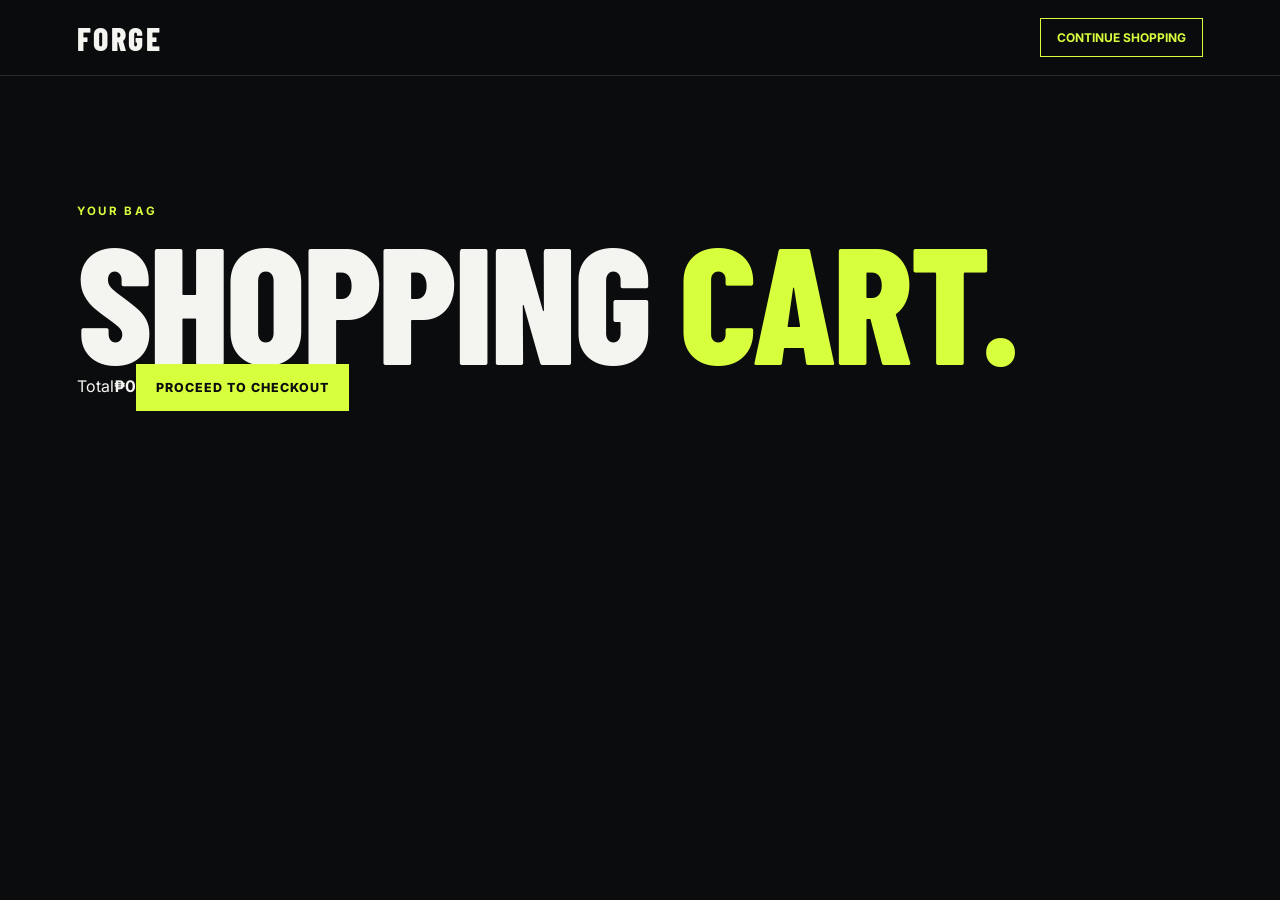
==== cart.html @ 8b1f091c "feat: add shopping cart page" ====
<!doctype html><html lang="en"><head><meta charset="UTF-8"><meta name="viewport" content="width=device-width,initial-scale=1"><title>FORGE — Cart</title><link rel="stylesheet" href="styles.css"></head><body><header class="site-header"><a class="brand" href="index.html">FORGE</a><a class="header-cta" href="index.html#shop">Continue Shopping</a></header><main class="section cart-page"><p class="eyebrow">YOUR BAG</p><h1>SHOPPING <span>CART.</span></h1><div id="cart-items" class="cart-list"></div><div class="cart-summary"><span>Total</span><strong id="cart-total">₱0</strong><a class="button button-primary" href="checkout.html">Proceed to Checkout</a></div></main><script src="cart.js"></script></body></html>
---- styles.css ----
@import url('https://fonts.googleapis.com/css2?family=Barlow+Condensed:wght@500;600;700;800&family=Inter:wght@400;500;600;700&display=swap');
:root{--bg:#0b0c0d;--surface:#121416;--line:#292d30;--text:#f4f4f0;--muted:#9a9d9f;--accent:#d8ff3e}*{box-sizing:border-box}html{scroll-behavior:smooth}body{margin:0;background:var(--bg);color:var(--text);font-family:Inter,sans-serif}a{color:inherit;text-decoration:none}button,input{font:inherit}.site-header{min-height:76px;padding:0 6vw;display:flex;align-items:center;justify-content:space-between;border-bottom:1px solid var(--line);position:sticky;top:0;z-index:10;background:rgba(11,12,13,.94);backdrop-filter:blur(14px)}.brand,h1,h2,h3{font-family:'Barlow Condensed',sans-serif;font-weight:800;letter-spacing:-.02em}.brand{font-size:2rem;letter-spacing:.08em}nav{display:flex;gap:2rem;color:var(--muted);font-size:.8rem;text-transform:uppercase;letter-spacing:.08em}nav a:hover{color:var(--accent)}.header-actions{display:flex;align-items:center;gap:.8rem}.cart-link{font-size:.75rem;text-transform:uppercase;font-weight:700}.cart-link span{display:inline-grid;place-items:center;min-width:22px;height:22px;margin-left:5px;border:1px solid var(--accent);color:var(--accent);border-radius:50%;font-size:.65rem}.header-cta{border:1px solid var(--accent);color:var(--accent);padding:.7rem 1rem;font-size:.75rem;font-weight:700;text-transform:uppercase}.store-hero{min-height:78vh;padding:10vh 6vw 8vh;display:grid;grid-template-columns:1fr 340px;align-items:end;border-bottom:1px solid var(--line)}.eyebrow{margin:0 0 1rem;color:var(--accent);font-size:.72rem;font-weight:700;letter-spacing:.2em}h1{margin:0;font-size:clamp(5rem,13vw,11rem);line-height:.78}h1 span,h2 span{color:var(--accent)}.hero-text{max-width:560px;margin:2.2rem 0;color:var(--muted);line-height:1.7}.hero-actions{display:flex;gap:.8rem;flex-wrap:wrap}.button{display:inline-block;padding:1rem 1.25rem;font-size:.78rem;font-weight:800;text-transform:uppercase;letter-spacing:.08em;cursor:pointer}.button-primary{background:var(--accent);color:#0b0c0d}.button-secondary{border:1px solid var(--line);background:transparent;color:var(--text)}.hero-product{aspect-ratio:4/5;background:linear-gradient(145deg,#25282a,#111315);border:1px solid var(--line);padding:1.5rem;display:flex;flex-direction:column;justify-content:space-between}.hero-product span{color:var(--accent);font-size:.65rem;font-weight:800}.hero-product strong{font-family:'Barlow Condensed';font-size:4.5rem;line-height:.8}.hero-product small{color:var(--muted)}.section{padding:8rem 6vw}.section-heading{display:flex;justify-content:space-between;gap:2rem;align-items:end;margin-bottom:3rem}h2{margin:0;font-size:clamp(3rem,7vw,6rem);line-height:.85}.section-heading>p{max-width:320px;color:var(--muted);line-height:1.6}.category-grid{display:grid;grid-template-columns:repeat(3,1fr);gap:1px;background:var(--line);border:1px solid var(--line)}.category-grid>a{background:var(--surface);padding:2rem;min-height:260px;display:flex;flex-direction:column;transition:background .2s}.category-grid>a:hover{background:#181b1d}.category-grid strong{color:var(--accent);font-size:.7rem}.category-grid h3{font-size:3.3rem;margin:auto 0 .5rem}.category-grid p{margin:0;color:var(--muted);font-size:.8rem}.shop-tools{display:flex;gap:1rem;justify-content:space-between;align-items:center;margin-bottom:2rem}#product-search{width:300px;background:var(--surface);border:1px solid var(--line);color:var(--text);padding:.9rem 1rem;outline:none}#product-search:focus{border-color:var(--accent)}.filter-list{display:flex;gap:.5rem;flex-wrap:wrap}.filter{border:1px solid var(--line);background:transparent;color:var(--muted);padding:.65rem .8rem;font-size:.7rem;text-transform:uppercase;cursor:pointer}.filter.active,.filter:hover{background:var(--accent);border-color:var(--accent);color:#0b0c0d}.product-grid{display:grid;grid-template-columns:repeat(4,1fr);gap:1px;background:var(--line);border:1px solid var(--line)}.product-card{background:var(--surface);min-width:0}.product-image{aspect-ratio:1/1;background:linear-gradient(145deg,#262a2c,#151718);padding:1rem;display:flex;flex-direction:column;justify-content:space-between}.product-image span{color:var(--accent);font-size:.6rem;font-weight:800;letter-spacing:.1em}.product-image strong{font-family:'Barlow Condensed';font-size:3rem;align-self:center}.product-info{padding:1.2rem}.product-info small{color:var(--muted);font-size:.65rem;text-transform:uppercase}.product-info h3{font-size:1.7rem;line-height:.95;margin:.5rem 0 1.2rem}.product-bottom{display:flex;align-items:center;justify-content:space-between;gap:.5rem}.product-bottom b{font-size:.9rem}.add-cart{border:1px solid var(--line);background:transparent;color:var(--text);padding:.6rem .7rem;font-size:.62rem;font-weight:800;text-transform:uppercase;cursor:pointer}.add-cart:hover{background:var(--accent);border-color:var(--accent);color:#0b0c0d}.empty-state{grid-column:1/-1;padding:3rem;color:var(--muted)}.featured{margin:0 6vw 6rem;padding:7rem 6vw;background:var(--surface);border:1px solid var(--line)}.featured h2{margin-bottom:1.5rem}.featured>p:not(.eyebrow){max-width:520px;color:var(--muted);line-height:1.7;margin-bottom:2rem}footer{border-top:1px solid var(--line);padding:2rem 6vw;display:flex;justify-content:space-between;color:var(--muted);font-size:.75rem}footer span{color:var(--text);font-weight:800;letter-spacing:.12em}@media(max-width:900px){.product-grid{grid-template-columns:repeat(2,1fr)}}@media(max-width:760px){.site-header{padding:0 5vw}.site-header nav{display:none}.header-cta{display:none}.store-hero{min-height:auto;padding:8rem 5vw 5rem;grid-template-columns:1fr}.hero-product{margin-top:4rem;max-width:320px}.section{padding:5rem 5vw}.section-heading{display:block}.section-heading>p{margin-top:2rem}.category-grid{grid-template-columns:1fr}.shop-tools{display:block}#product-search{width:100%;margin-bottom:1rem}.product-grid{grid-template-columns:1fr 1fr}.product-image strong{font-size:2.2rem}.featured{margin:0 5vw 4rem;padding:5rem 2rem}footer{padding:2rem 5vw}}
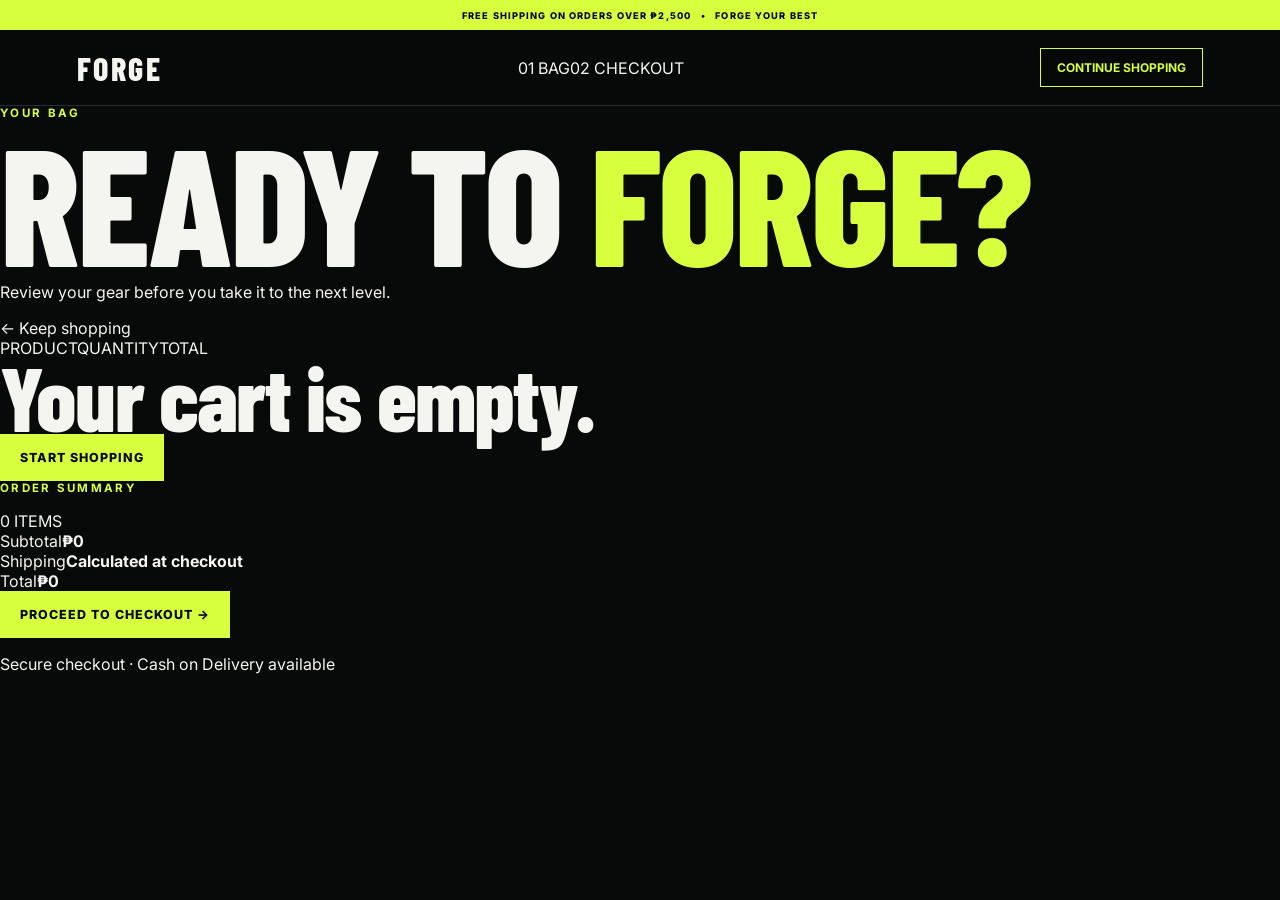
==== commit 8a04733e: "fix: rebuild cart page UI and layout" ====
--- a/cart.html
+++ b/cart.html
@@ -1 +1 @@
-<!doctype html><html lang="en"><head><meta charset="UTF-8"><meta name="viewport" content="width=device-width,initial-scale=1"><title>FORGE — Cart</title><link rel="stylesheet" href="styles.css"></head><body><header class="site-header"><a class="brand" href="index.html">FORGE</a><a class="header-cta" href="index.html#shop">Continue Shopping</a></header><main class="section cart-page"><p class="eyebrow">YOUR BAG</p><h1>SHOPPING <span>CART.</span></h1><div id="cart-items" class="cart-list"></div><div class="cart-summary"><span>Total</span><strong id="cart-total">₱0</strong><a class="button button-primary" href="checkout.html">Proceed to Checkout</a></div></main><script src="cart.js"></script></body></html>+<!doctype html><html lang="en"><head><meta charset="UTF-8"><meta name="viewport" content="width=device-width,initial-scale=1"><meta name="description" content="Your Forge shopping cart."><title>FORGE — Cart</title><link rel="stylesheet" href="styles.css"></head><body class="cart-body"><div class="announcement">FREE SHIPPING ON ORDERS OVER ₱2,500 <span>•</span> FORGE YOUR BEST</div><header class="site-header"><a class="brand" href="index.html">FORGE</a><div class="cart-progress"><span class="active">01 BAG</span><i></i><span>02 CHECKOUT</span></div><a class="header-cta" href="index.html#shop">Continue Shopping</a></header><main class="cart-shell"><div class="cart-heading"><div><p class="eyebrow">YOUR BAG</p><h1>READY TO <span>FORGE?</span></h1><p class="cart-subtitle">Review your gear before you take it to the next level.</p></div><a class="back-link" href="index.html#shop">← Keep shopping</a></div><div class="cart-layout"><section><div class="cart-list-head"><span>PRODUCT</span><span>QUANTITY</span><span>TOTAL</span></div><div id="cart-items" class="cart-list"></div></section><aside class="cart-summary"><div class="summary-top"><p class="eyebrow">ORDER SUMMARY</p><span id="cart-item-count">0 ITEMS</span></div><div class="summary-row"><span>Subtotal</span><strong id="cart-total">₱0</strong></div><div class="summary-row"><span>Shipping</span><strong id="shipping-cost">Calculated at checkout</strong></div><div class="summary-divider"></div><div class="summary-row summary-total"><span>Total</span><strong id="summary-total">₱0</strong></div><a class="button button-primary checkout-button" href="checkout.html">Proceed to Checkout <span>→</span></a><p class="secure-note">Secure checkout · Cash on Delivery available</p></aside></div></main><div id="cart-toast" class="cart-toast" aria-live="polite"></div><script src="cart.js"></script></body></html>
--- a/styles.css
+++ b/styles.css
@@ -1,2 +1 @@
-@import url('https://fonts.googleapis.com/css2?family=Barlow+Condensed:wght@500;600;700;800&family=Inter:wght@400;500;600;700&display=swap');
-:root{--bg:#0b0c0d;--surface:#121416;--line:#292d30;--text:#f4f4f0;--muted:#9a9d9f;--accent:#d8ff3e}*{box-sizing:border-box}html{scroll-behavior:smooth}body{margin:0;background:var(--bg);color:var(--text);font-family:Inter,sans-serif}a{color:inherit;text-decoration:none}button,input{font:inherit}.site-header{min-height:76px;padding:0 6vw;display:flex;align-items:center;justify-content:space-between;border-bottom:1px solid var(--line);position:sticky;top:0;z-index:10;background:rgba(11,12,13,.94);backdrop-filter:blur(14px)}.brand,h1,h2,h3{font-family:'Barlow Condensed',sans-serif;font-weight:800;letter-spacing:-.02em}.brand{font-size:2rem;letter-spacing:.08em}nav{display:flex;gap:2rem;color:var(--muted);font-size:.8rem;text-transform:uppercase;letter-spacing:.08em}nav a:hover{color:var(--accent)}.header-actions{display:flex;align-items:center;gap:.8rem}.cart-link{font-size:.75rem;text-transform:uppercase;font-weight:700}.cart-link span{display:inline-grid;place-items:center;min-width:22px;height:22px;margin-left:5px;border:1px solid var(--accent);color:var(--accent);border-radius:50%;font-size:.65rem}.header-cta{border:1px solid var(--accent);color:var(--accent);padding:.7rem 1rem;font-size:.75rem;font-weight:700;text-transform:uppercase}.store-hero{min-height:78vh;padding:10vh 6vw 8vh;display:grid;grid-template-columns:1fr 340px;align-items:end;border-bottom:1px solid var(--line)}.eyebrow{margin:0 0 1rem;color:var(--accent);font-size:.72rem;font-weight:700;letter-spacing:.2em}h1{margin:0;font-size:clamp(5rem,13vw,11rem);line-height:.78}h1 span,h2 span{color:var(--accent)}.hero-text{max-width:560px;margin:2.2rem 0;color:var(--muted);line-height:1.7}.hero-actions{display:flex;gap:.8rem;flex-wrap:wrap}.button{display:inline-block;padding:1rem 1.25rem;font-size:.78rem;font-weight:800;text-transform:uppercase;letter-spacing:.08em;cursor:pointer}.button-primary{background:var(--accent);color:#0b0c0d}.button-secondary{border:1px solid var(--line);background:transparent;color:var(--text)}.hero-product{aspect-ratio:4/5;background:linear-gradient(145deg,#25282a,#111315);border:1px solid var(--line);padding:1.5rem;display:flex;flex-direction:column;justify-content:space-between}.hero-product span{color:var(--accent);font-size:.65rem;font-weight:800}.hero-product strong{font-family:'Barlow Condensed';font-size:4.5rem;line-height:.8}.hero-product small{color:var(--muted)}.section{padding:8rem 6vw}.section-heading{display:flex;justify-content:space-between;gap:2rem;align-items:end;margin-bottom:3rem}h2{margin:0;font-size:clamp(3rem,7vw,6rem);line-height:.85}.section-heading>p{max-width:320px;color:var(--muted);line-height:1.6}.category-grid{display:grid;grid-template-columns:repeat(3,1fr);gap:1px;background:var(--line);border:1px solid var(--line)}.category-grid>a{background:var(--surface);padding:2rem;min-height:260px;display:flex;flex-direction:column;transition:background .2s}.category-grid>a:hover{background:#181b1d}.category-grid strong{color:var(--accent);font-size:.7rem}.category-grid h3{font-size:3.3rem;margin:auto 0 .5rem}.category-grid p{margin:0;color:var(--muted);font-size:.8rem}.shop-tools{display:flex;gap:1rem;justify-content:space-between;align-items:center;margin-bottom:2rem}#product-search{width:300px;background:var(--surface);border:1px solid var(--line);color:var(--text);padding:.9rem 1rem;outline:none}#product-search:focus{border-color:var(--accent)}.filter-list{display:flex;gap:.5rem;flex-wrap:wrap}.filter{border:1px solid var(--line);background:transparent;color:var(--muted);padding:.65rem .8rem;font-size:.7rem;text-transform:uppercase;cursor:pointer}.filter.active,.filter:hover{background:var(--accent);border-color:var(--accent);color:#0b0c0d}.product-grid{display:grid;grid-template-columns:repeat(4,1fr);gap:1px;background:var(--line);border:1px solid var(--line)}.product-card{background:var(--surface);min-width:0}.product-image{aspect-ratio:1/1;background:linear-gradient(145deg,#262a2c,#151718);padding:1rem;display:flex;flex-direction:column;justify-content:space-between}.product-image span{color:var(--accent);font-size:.6rem;font-weight:800;letter-spacing:.1em}.product-image strong{font-family:'Barlow Condensed';font-size:3rem;align-self:center}.product-info{padding:1.2rem}.product-info small{color:var(--muted);font-size:.65rem;text-transform:uppercase}.product-info h3{font-size:1.7rem;line-height:.95;margin:.5rem 0 1.2rem}.product-bottom{display:flex;align-items:center;justify-content:space-between;gap:.5rem}.product-bottom b{font-size:.9rem}.add-cart{border:1px solid var(--line);background:transparent;color:var(--text);padding:.6rem .7rem;font-size:.62rem;font-weight:800;text-transform:uppercase;cursor:pointer}.add-cart:hover{background:var(--accent);border-color:var(--accent);color:#0b0c0d}.empty-state{grid-column:1/-1;padding:3rem;color:var(--muted)}.featured{margin:0 6vw 6rem;padding:7rem 6vw;background:var(--surface);border:1px solid var(--line)}.featured h2{margin-bottom:1.5rem}.featured>p:not(.eyebrow){max-width:520px;color:var(--muted);line-height:1.7;margin-bottom:2rem}footer{border-top:1px solid var(--line);padding:2rem 6vw;display:flex;justify-content:space-between;color:var(--muted);font-size:.75rem}footer span{color:var(--text);font-weight:800;letter-spacing:.12em}@media(max-width:900px){.product-grid{grid-template-columns:repeat(2,1fr)}}@media(max-width:760px){.site-header{padding:0 5vw}.site-header nav{display:none}.header-cta{display:none}.store-hero{min-height:auto;padding:8rem 5vw 5rem;grid-template-columns:1fr}.hero-product{margin-top:4rem;max-width:320px}.section{padding:5rem 5vw}.section-heading{display:block}.section-heading>p{margin-top:2rem}.category-grid{grid-template-columns:1fr}.shop-tools{display:block}#product-search{width:100%;margin-bottom:1rem}.product-grid{grid-template-columns:1fr 1fr}.product-image strong{font-size:2.2rem}.featured{margin:0 5vw 4rem;padding:5rem 2rem}footer{padding:2rem 5vw}}+@import url('https://fonts.googleapis.com/css2?family=Barlow+Condensed:wght@500;600;700;800&family=Inter:wght@400;500;600;700&display=swap');:root{--bg:#080909;--surface:#111314;--line:#282c2e;--text:#f4f4f0;--muted:#969a9c;--accent:#d8ff3e}*{box-sizing:border-box}html{scroll-behavior:smooth}body{margin:0;background:var(--bg);color:var(--text);font-family:Inter,sans-serif;overflow-x:hidden}body:before{content:'';position:fixed;inset:0;pointer-events:none;opacity:.035;background-image:radial-gradient(#fff .7px,transparent .7px);background-size:6px 6px;z-index:99}a{color:inherit;text-decoration:none}button,input{font:inherit}.announcement{height:30px;display:flex;justify-content:center;align-items:center;gap:.6rem;background:var(--accent);color:#080909;font-size:.58rem;font-weight:800;letter-spacing:.12em}.site-header{min-height:76px;padding:0 6vw;display:flex;align-items:center;justify-content:space-between;border-bottom:1px solid var(--line);position:sticky;top:0;z-index:10;background:rgba(8,9,9,.9);backdrop-filter:blur(16px)}.brand,h1,h2,h3{font-family:'Barlow Condensed',sans-serif;font-weight:800;letter-spacing:-.02em}.brand{font-size:2rem;letter-spacing:.08em}nav{display:flex;gap:2rem;color:var(--muted);font-size:.8rem;text-transform:uppercase;letter-spacing:.08em}nav a{transition:color .2s}nav a:hover{color:var(--accent)}.header-actions{display:flex;align-items:center;gap:.8rem}.cart-link{font-size:.75rem;text-transform:uppercase;font-weight:700}.cart-link span{display:inline-grid;place-items:center;min-width:22px;height:22px;margin-left:5px;border:1px solid var(--accent);color:var(--accent);border-radius:50%;font-size:.65rem}.header-cta{border:1px solid var(--accent);color:var(--accent);padding:.7rem 1rem;font-size:.75rem;font-weight:700;text-transform:uppercase}.store-hero{min-height:78vh;padding:10vh 6vw 8vh;display:grid;grid-template-columns:1fr 340px;align-items:end;border-bottom:1px solid var(--line)}.eyebrow{margin:0 0 1rem;color:var(--accent);font-size:.72rem;font-weight:700;letter-spacing:.2em}h1{margin:0;font-size:clamp(5rem,13vw,11rem);line-height:.78}h1 span,h2 span{color:var(--accent)}.hero-text{max-width:560px;margin:2.2rem 0;color:var(--muted);line-height:1.7}.hero-actions{display:flex;gap:.8rem;flex-wrap:wrap}.button{display:inline-block;padding:1rem 1.25rem;font-size:.78rem;font-weight:800;text-transform:uppercase;letter-spacing:.08em;cursor:pointer;transition:transform .2s,box-shadow .2s}.button-primary{background:var(--accent);color:#080909}.button-primary:hover{box-shadow:0 0 35px rgba(216,255,62,.18)}.button-secondary{border:1px solid var(--line);background:transparent;color:var(--text)}.hero-product{aspect-ratio:4/5;background:linear-gradient(145deg,#2a2d2f,#111315);border:1px solid var(--line);padding:1.5rem;display:flex;flex-direction:column;justify-content:space-between;overflow:hidden;position:relative}.hero-product:after{content:'';position:absolute;width:220px;height:220px;border-radius:50%;background:var(--accent);filter:blur(80px);opacity:.1;right:-80px;bottom:-60px}.hero-product span{color:var(--accent);font-size:.65rem;font-weight:800}.hero-product strong{font-family:'Barlow Condensed';font-size:4.5rem;line-height:.8;z-index:1}.hero-product small{color:var(--muted);z-index:1}.ticker{overflow:hidden;border-bottom:1px solid var(--line);border-top:1px solid var(--line);padding:1rem 0;white-space:nowrap;color:var(--accent);font-family:'Barlow Condensed';font-size:1.1rem;letter-spacing:.08em}.ticker div{display:inline-block;animation:marquee 22s linear infinite}@keyframes marquee{to{transform:translateX(-50%)}}.section{padding:8rem 6vw}.section-heading{display:flex;justify-content:space-between;gap:2rem;align-items:end;margin-bottom:3rem}h2{margin:0;font-size:clamp(3rem,7vw,6rem);line-height:.85}.section-heading>p{max-width:320px;color:var(--muted);line-height:1.6}.category-grid{display:grid;grid-template-columns:repeat(3,1fr);gap:1px;background:var(--line);border:1px solid var(--line)}.category-card{background:var(--surface);padding:2rem;min-height:280px;display:flex;flex-direction:column;transition:transform .35s,background .35s}.category-card:hover{background:#191c1e;transform:translateY(-7px)}.category-card strong{color:var(--accent);font-size:.7rem}.category-card h3{font-size:3.3rem;margin:auto 0 .5rem}.category-card p{margin:0;color:var(--muted);font-size:.8rem}.category-arrow{align-self:flex-end;color:var(--accent);font-size:1.5rem;transition:transform .25s}.category-card:hover .category-arrow{transform:translate(5px,-5px)}.shop-tools{display:flex;gap:1rem;justify-content:space-between;align-items:center;margin-bottom:2rem}#product-search{width:300px;background:var(--surface);border:1px solid var(--line);color:var(--text);padding:.9rem 1rem;outline:none;transition:border-color .2s,box-shadow .2s}#product-search:focus{border-color:var(--accent);box-shadow:0 0 25px rgba(216,255,62,.08)}.filter-list{display:flex;gap:.5rem;flex-wrap:wrap}.filter{border:1px solid var(--line);background:transparent;color:var(--muted);padding:.65rem .8rem;font-size:.7rem;text-transform:uppercase;cursor:pointer;transition:.2s}.filter.active,.filter:hover{background:var(--accent);border-color:var(--accent);color:#080909}.product-grid{display:grid;grid-template-columns:repeat(4,1fr);gap:1px;background:var(--line);border:1px solid var(--line)}.product-card{background:var(--surface);min-width:0;overflow:hidden;transition:transform .35s,background .35s}.product-card:hover{background:#17191a;transform:translateY(-5px);position:relative;z-index:2}.product-image{aspect-ratio:1/1;background-size:cover;background-position:center;position:relative;padding:1rem;display:flex;flex-direction:column;justify-content:space-between;isolation:isolate}.product-image:after{content:'';position:absolute;inset:0;background:linear-gradient(180deg,rgba(0,0,0,.25),rgba(0,0,0,.55));z-index:-1}.product-image span{color:var(--accent);font-size:.6rem;font-weight:800;letter-spacing:.1em}.product-image strong{font-family:'Barlow Condensed';font-size:3rem;align-self:center;text-shadow:0 3px 20px #000}.product-info{padding:1.2rem}.product-info small{color:var(--muted);font-size:.65rem;text-transform:uppercase}.product-info h3{font-size:1.7rem;line-height:.95;margin:.5rem 0 1.2rem}.product-bottom{display:flex;align-items:center;justify-content:space-between;gap:.5rem}.product-bottom b{font-size:.9rem}.add-cart{border:1px solid var(--line);background:transparent;color:var(--text);padding:.6rem .7rem;font-size:.62rem;font-weight:800;text-transform:uppercase;cursor:pointer;transition:.2s}.add-cart:hover,.add-cart.added{background:var(--accent);border-color:var(--accent);color:#080909}.empty-state{grid-column:1/-1;padding:3rem;color:var(--muted)}.featured{margin:0 6vw 6rem;padding:7rem 6vw;background:var(--surface);border:1px solid var(--line);position:relative;overflow:hidden}.featured:after{content:'FORGE';position:absolute;right:-2%;bottom:-25%;font-family:'Barlow Condensed';font-size:15rem;line-height:1;color:#fff;opacity:.025;pointer-events:none}.featured h2{margin-bottom:1.5rem}.featured>p:not(.eyebrow){max-width:520px;color:var(--muted);line-height:1.7;margin-bottom:2rem}.reveal{opacity:0;transform:translateY(28px);transition:opacity .7s ease,transform .7s ease}.reveal.visible{opacity:1;transform:translateY(0)}footer{border-top:1px solid var(--line);padding:2rem 6vw;display:flex;justify-content:space-between;color:var(--muted);font-size:.75rem}footer span{color:var(--text);font-weight:800;letter-spacing:.12em}@media(max-width:900px){.product-grid{grid-template-columns:repeat(2,1fr)}}@media(max-width:760px){.announcement{font-size:.5rem}.site-header{padding:0 5vw}.site-header nav{display:none}.header-cta{display:none}.store-hero{min-height:auto;padding:8rem 5vw 5rem;grid-template-columns:1fr}.hero-product{margin-top:4rem;max-width:320px}.section{padding:5rem 5vw}.section-heading{display:block}.section-heading>p{margin-top:2rem}.category-grid{grid-template-columns:1fr}.shop-tools{display:block}#product-search{width:100%;margin-bottom:1rem}.product-grid{grid-template-columns:1fr 1fr}.product-image strong{font-size:2.2rem}.featured{margin:0 5vw 4rem;padding:5rem 2rem}footer{padding:2rem 5vw}}
